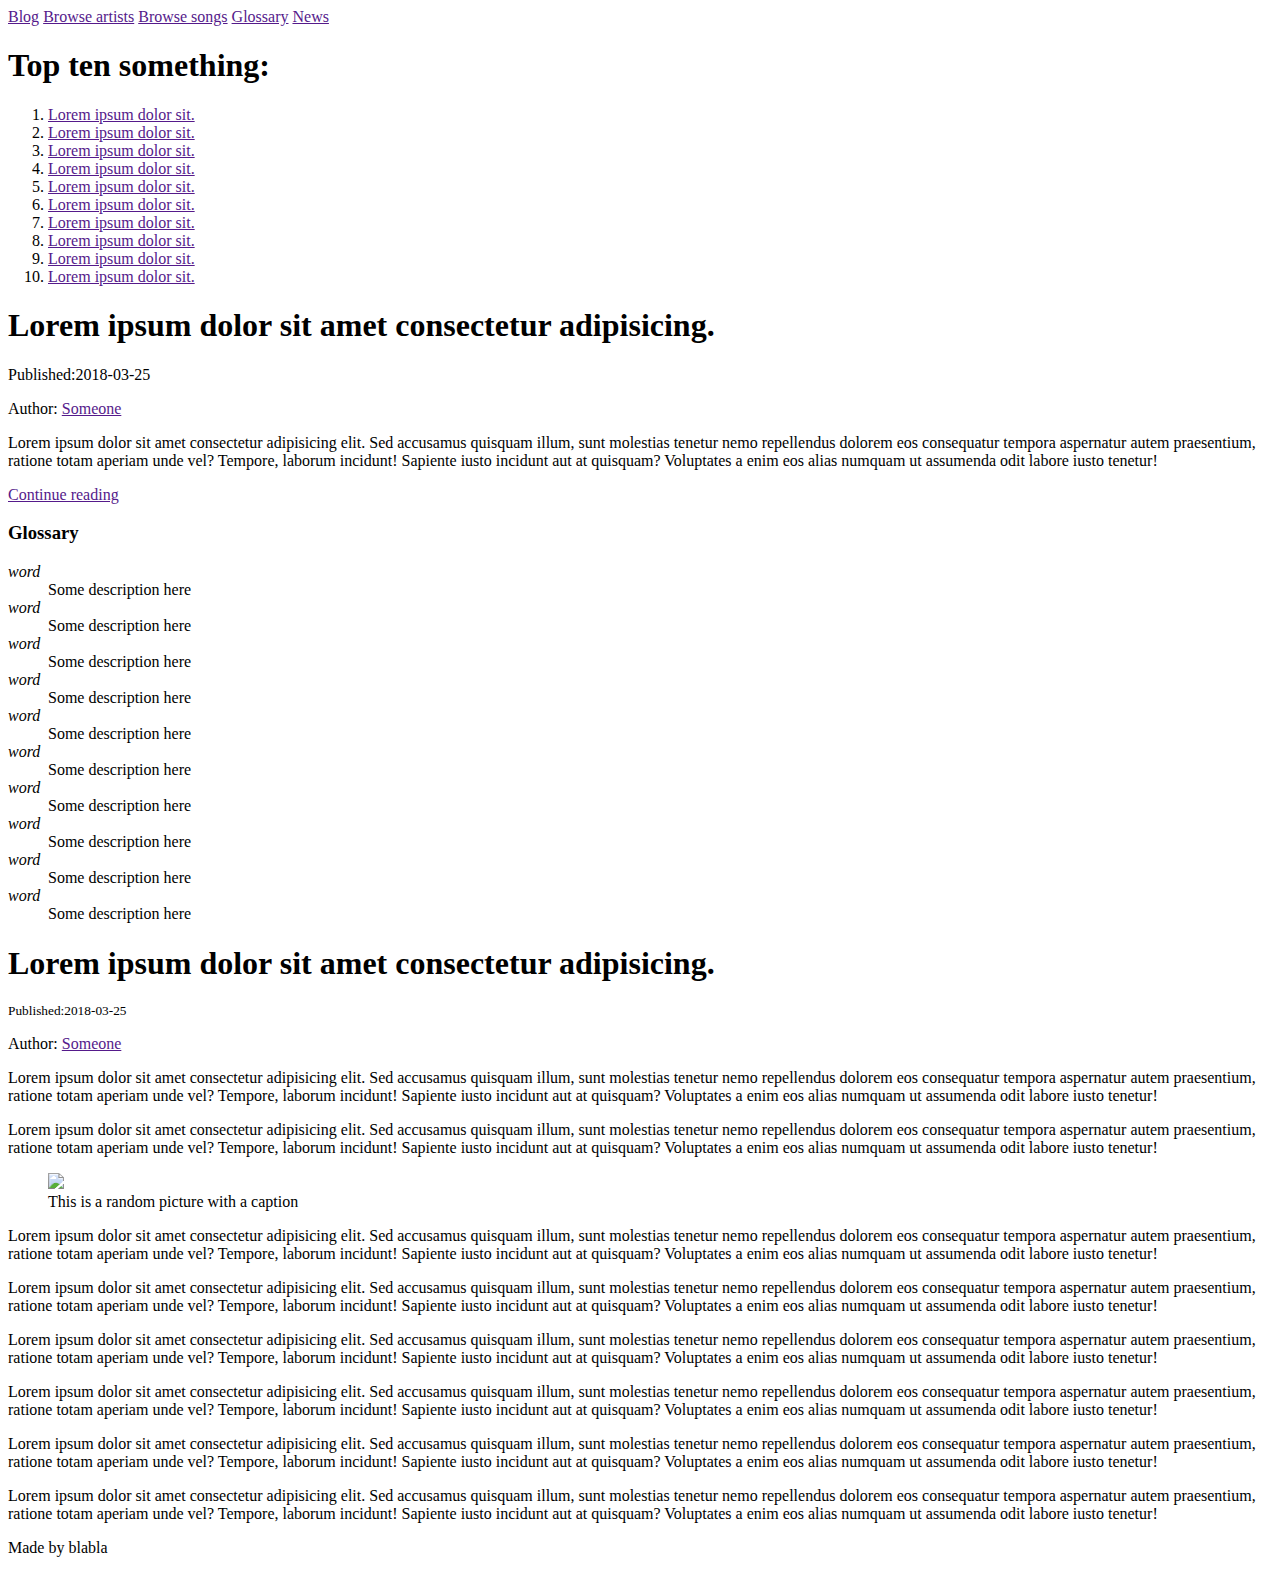
==== glossary.html @ 659bc965 "Initial commit" ====
<!DOCTYPE html>
<html lang="en">
<head>
  <meta charset="UTF-8">
  <meta name="viewport" content="width=device-width, initial-scale=1.0">
  <meta http-equiv="X-UA-Compatible" content="ie=edge">
  <title>Document</title>
  <link href="https://fonts.googleapis.com/css?family=Lato|Open+Sans" rel="stylesheet">  <link rel="stylesheet" href="styles.css">
  <style>
  </style>
</head>
<body>
  <header class="banner">  
    <nav class="main-menu" role="navigation">
        <a href="" class="menu-item">Blog</a>
        <a href="" class="menu-item">Browse artists</a>
        <a href="" class="menu-item">Browse songs</a>
        <a href="" class="menu-item">Glossary</a>
        <a href="" class="menu-item">News</a>
      </nav>
  </header>
  <main class="container" role="main">
    <aside class="content-menu">
      <h1>Top ten something:</h1>
      <ol>
        <li class="list-item" role="link"><a href="">Lorem ipsum dolor sit.</a></li>
        <li class="list-item" role="link"><a href="">Lorem ipsum dolor sit.</a></li>
        <li class="list-item" role="link"><a href="">Lorem ipsum dolor sit.</a></li>
        <li class="list-item" role="link"><a href="">Lorem ipsum dolor sit.</a></li>
        <li class="list-item" role="link"><a href="">Lorem ipsum dolor sit.</a></li>
        <li class="list-item" role="link"><a href="">Lorem ipsum dolor sit.</a></li>
        <li class="list-item" role="link"><a href="">Lorem ipsum dolor sit.</a></li>
        <li class="list-item" role="link"><a href="">Lorem ipsum dolor sit.</a></li>
        <li class="list-item" role="link"><a href="">Lorem ipsum dolor sit.</a></li>
        <li class="list-item" role="link"><a href="">Lorem ipsum dolor sit.</a></li>
      </ol>
    </aside>

    <section class="blog-posts">
      <article class="post-item">
        <header class="post-item-header">
          <h1>Lorem ipsum dolor sit amet consectetur adipisicing.</h1>
          <p>Published:<time pubdate="pubdate">2018-03-25</time></p>
          <p>Author: <a href="">Someone</a></p>
        </header>
        
        <p>Lorem ipsum dolor sit amet consectetur adipisicing elit. Sed accusamus quisquam illum, sunt molestias tenetur nemo repellendus dolorem eos consequatur tempora aspernatur autem praesentium, ratione totam aperiam unde vel? Tempore, laborum incidunt! Sapiente iusto incidunt aut at quisquam? Voluptates a enim eos alias numquam ut assumenda odit labore iusto tenetur!</p>
        
        <a href="">Continue reading</a>
      </article>
    </section>
  </main>
  <main class="container" role="main">
    <aside class="content-menu">
      <h3>Glossary</h3>
      <dl>
        <dt><dfn>word</dfn></dt>
        <dd>Some description here</dd>
        <dt><dfn>word</dfn></dt>
        <dd>Some description here</dd>
        <dt><dfn>word</dfn></dt>
        <dd>Some description here</dd>
        <dt><dfn>word</dfn></dt>
        <dd>Some description here</dd>
        <dt><dfn>word</dfn></dt>
        <dd>Some description here</dd>
        <dt><dfn>word</dfn></dt>
        <dd>Some description here</dd>
        <dt><dfn>word</dfn></dt>
        <dd>Some description here</dd>
        <dt><dfn>word</dfn></dt>
        <dd>Some description here</dd>
        <dt><dfn>word</dfn></dt>
        <dd>Some description here</dd>
        <dt><dfn>word</dfn></dt>
        <dd>Some description here</dd>
      </dl>
    </aside>

    <article class="blog-post">
      <header class="post-item-header">
        <h1>Lorem ipsum dolor sit amet consectetur adipisicing.</h1>
        <small><p>Published:<time pubdate="pubdate">2018-03-25</time></p></small>
        <small></small><p>Author: <a href="">Someone</a></p></header></small>
      </header>
      
      <div class="blog-post-content">
        <p>Lorem ipsum dolor sit amet consectetur adipisicing elit. Sed accusamus quisquam illum, sunt molestias tenetur nemo repellendus dolorem eos consequatur tempora aspernatur autem praesentium, ratione totam aperiam unde vel? Tempore, laborum incidunt! Sapiente iusto incidunt aut at quisquam? Voluptates a enim eos alias numquam ut assumenda odit labore iusto tenetur!</p>
        <p>Lorem ipsum dolor sit amet consectetur adipisicing elit. Sed accusamus quisquam illum, sunt molestias tenetur nemo repellendus dolorem eos consequatur tempora aspernatur autem praesentium, ratione totam aperiam unde vel? Tempore, laborum incidunt! Sapiente iusto incidunt aut at quisquam? Voluptates a enim eos alias numquam ut assumenda odit labore iusto tenetur!</p>
        <figure>
          <img class="post-img" src="https://images.pexels.com/photos/164821/pexels-photo-164821.jpeg?auto=compress&cs=tinysrgb&dpr=2&h=750&w=1260">
          <figcaption>This is a random picture with a caption</figcaption>
        </figure>
        <p>Lorem ipsum dolor sit amet consectetur adipisicing elit. Sed accusamus quisquam illum, sunt molestias tenetur nemo repellendus dolorem eos consequatur tempora aspernatur autem praesentium, ratione totam aperiam unde vel? Tempore, laborum incidunt! Sapiente iusto incidunt aut at quisquam? Voluptates a enim eos alias numquam ut assumenda odit labore iusto tenetur!</p>
        <p>Lorem ipsum dolor sit amet consectetur adipisicing elit. Sed accusamus quisquam illum, sunt molestias tenetur nemo repellendus dolorem eos consequatur tempora aspernatur autem praesentium, ratione totam aperiam unde vel? Tempore, laborum incidunt! Sapiente iusto incidunt aut at quisquam? Voluptates a enim eos alias numquam ut assumenda odit labore iusto tenetur!</p>
        <p>Lorem ipsum dolor sit amet consectetur adipisicing elit. Sed accusamus quisquam illum, sunt molestias tenetur nemo repellendus dolorem eos consequatur tempora aspernatur autem praesentium, ratione totam aperiam unde vel? Tempore, laborum incidunt! Sapiente iusto incidunt aut at quisquam? Voluptates a enim eos alias numquam ut assumenda odit labore iusto tenetur!</p>
        <p>Lorem ipsum dolor sit amet consectetur adipisicing elit. Sed accusamus quisquam illum, sunt molestias tenetur nemo repellendus dolorem eos consequatur tempora aspernatur autem praesentium, ratione totam aperiam unde vel? Tempore, laborum incidunt! Sapiente iusto incidunt aut at quisquam? Voluptates a enim eos alias numquam ut assumenda odit labore iusto tenetur!</p>
        <p>Lorem ipsum dolor sit amet consectetur adipisicing elit. Sed accusamus quisquam illum, sunt molestias tenetur nemo repellendus dolorem eos consequatur tempora aspernatur autem praesentium, ratione totam aperiam unde vel? Tempore, laborum incidunt! Sapiente iusto incidunt aut at quisquam? Voluptates a enim eos alias numquam ut assumenda odit labore iusto tenetur!</p>
        <p>Lorem ipsum dolor sit amet consectetur adipisicing elit. Sed accusamus quisquam illum, sunt molestias tenetur nemo repellendus dolorem eos consequatur tempora aspernatur autem praesentium, ratione totam aperiam unde vel? Tempore, laborum incidunt! Sapiente iusto incidunt aut at quisquam? Voluptates a enim eos alias numquam ut assumenda odit labore iusto tenetur!</p>
      </div>
    </article>
  </main>
  <footer class="main-footer" role="contentinfo">
    <p>Made by blabla</p>
  </footer>
</body>
</html>
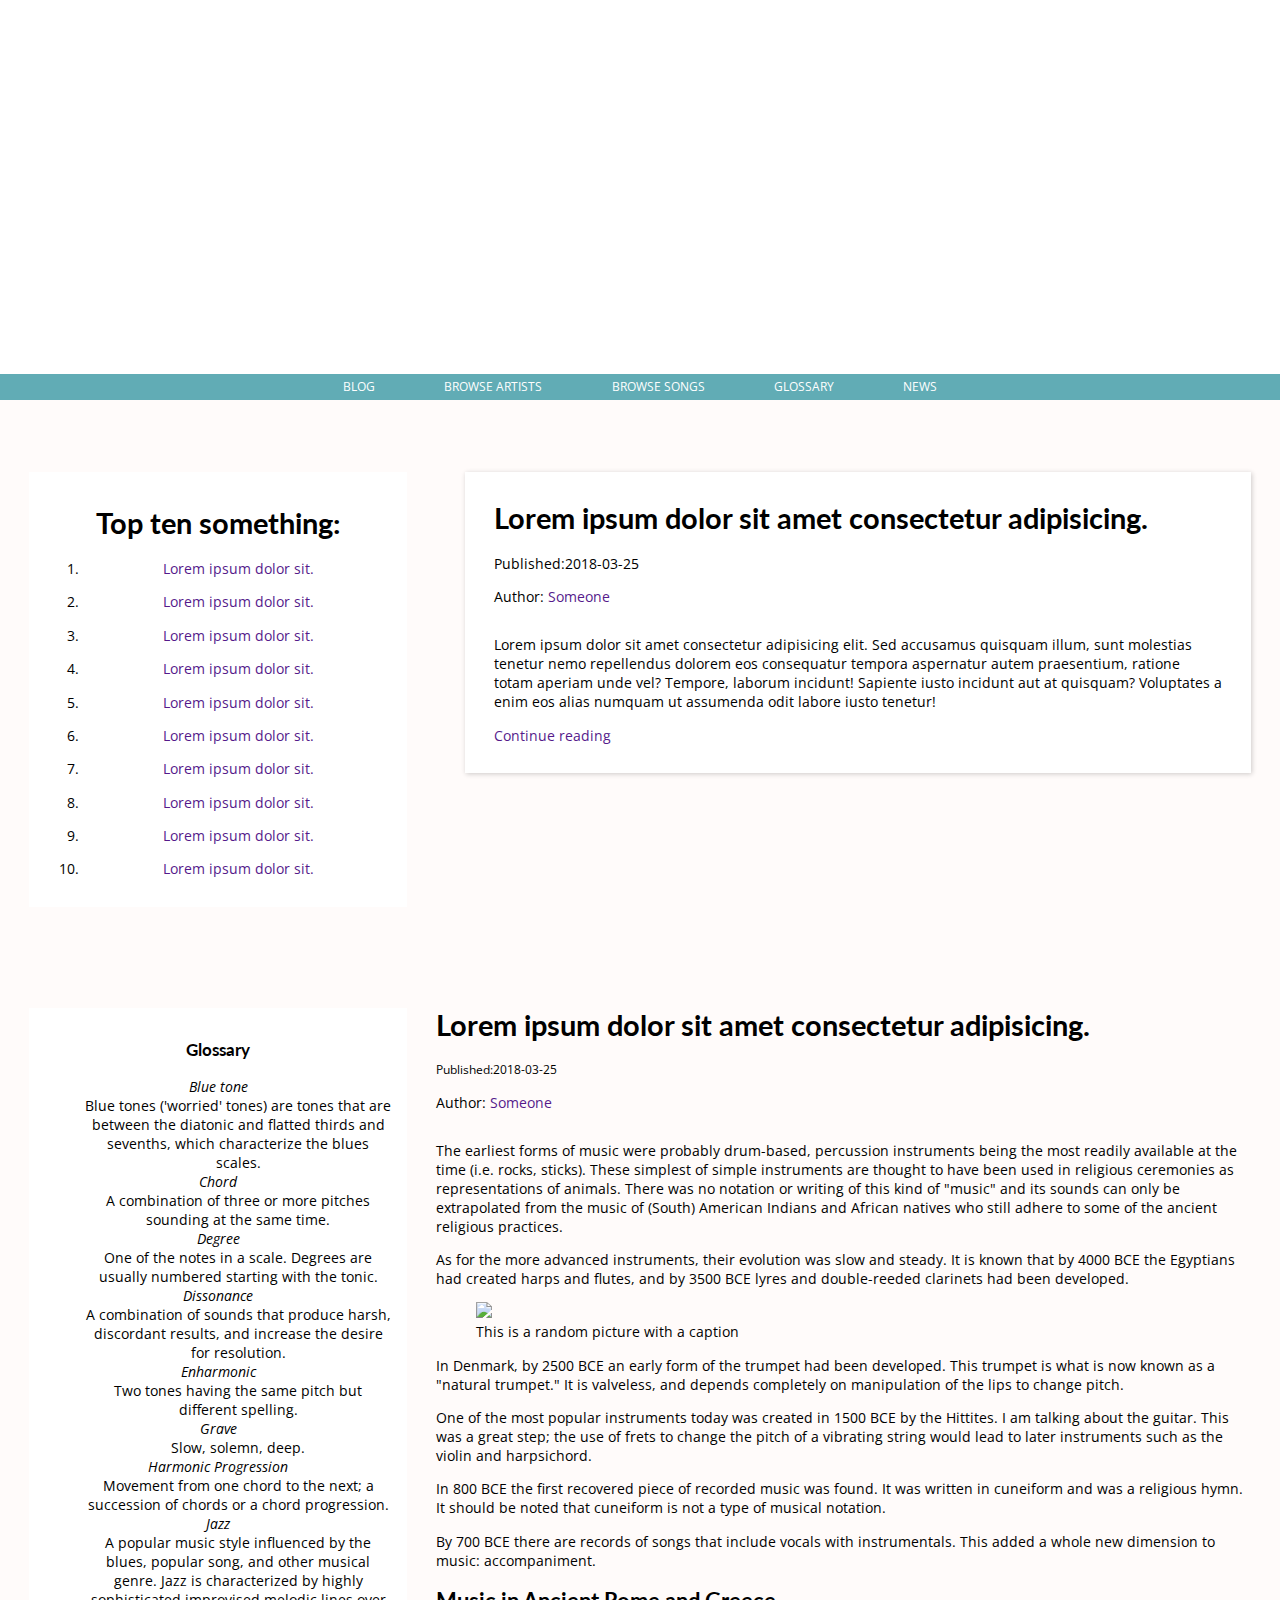
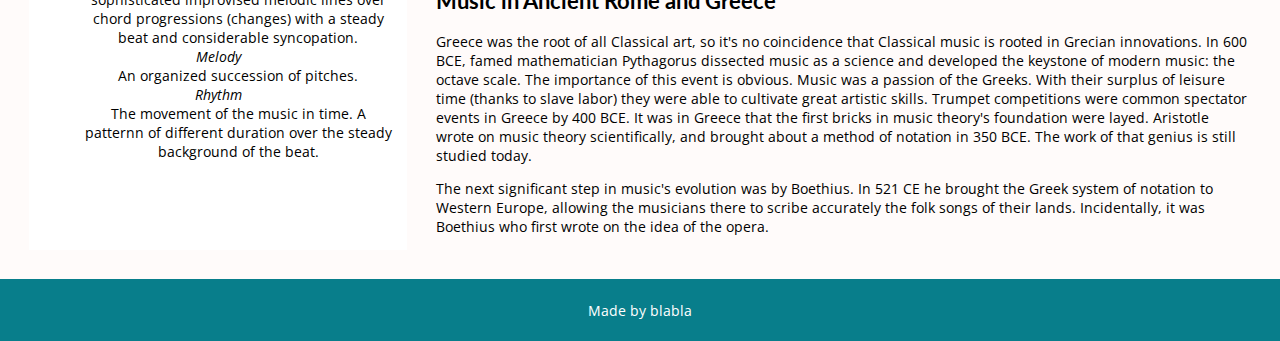
==== commit 1e9ef8ef: "Add blog post and a few styles" ====
--- a/glossary.html
+++ b/glossary.html
@@ -7,8 +7,10 @@
   <title>Document</title>
   <link href="https://fonts.googleapis.com/css?family=Lato|Open+Sans" rel="stylesheet">  <link rel="stylesheet" href="styles.css">
   <style>
+
   </style>
 </head>
+
 <body>
   <header class="banner">  
     <nav class="main-menu" role="navigation">
@@ -54,26 +56,26 @@
     <aside class="content-menu">
       <h3>Glossary</h3>
       <dl>
-        <dt><dfn>word</dfn></dt>
-        <dd>Some description here</dd>
-        <dt><dfn>word</dfn></dt>
-        <dd>Some description here</dd>
-        <dt><dfn>word</dfn></dt>
-        <dd>Some description here</dd>
-        <dt><dfn>word</dfn></dt>
-        <dd>Some description here</dd>
-        <dt><dfn>word</dfn></dt>
-        <dd>Some description here</dd>
-        <dt><dfn>word</dfn></dt>
-        <dd>Some description here</dd>
-        <dt><dfn>word</dfn></dt>
-        <dd>Some description here</dd>
-        <dt><dfn>word</dfn></dt>
-        <dd>Some description here</dd>
-        <dt><dfn>word</dfn></dt>
-        <dd>Some description here</dd>
-        <dt><dfn>word</dfn></dt>
-        <dd>Some description here</dd>
+        <dt><dfn>Blue tone</dfn></dt>
+        <dd>Blue tones ('worried' tones) are tones that are between the diatonic and flatted thirds and sevenths, which characterize the blues scales.</dd>
+        <dt><dfn>Chord</dfn></dt>
+        <dd>A combination of three or more pitches sounding at the same time.</dd>
+        <dt><dfn>Degree</dfn></dt>
+        <dd>One of the notes in a scale. Degrees are usually numbered starting with the tonic.</dd>
+        <dt><dfn>Dissonance</dfn></dt>
+        <dd>A combination of sounds that produce harsh, discordant results, and increase the desire for resolution.</dd>
+        <dt><dfn>Enharmonic</dfn></dt>
+        <dd>Two tones having the same pitch but different spelling.</dd>
+        <dt><dfn>Grave</dfn></dt>
+        <dd>Slow, solemn, deep.</dd>
+        <dt><dfn>Harmonic Progression</dfn></dt>
+        <dd>Movement from one chord to the next; a succession of chords or a chord progression.</dd>
+        <dt><dfn>Jazz</dfn></dt>
+        <dd>A popular music style influenced by the blues, popular song, and other musical genre. Jazz is characterized by highly sophisticated improvised melodic lines over chord progressions (changes) with a steady beat and considerable syncopation.</dd>
+        <dt><dfn>Melody</dfn></dt>
+        <dd>An organized succession of pitches.</dd>
+        <dt><dfn>Rhythm</dfn></dt>
+        <dd>The movement of the music in time. A patternn of different duration over the steady background of the beat.</dd>
       </dl>
     </aside>
 
@@ -85,18 +87,20 @@
       </header>
       
       <div class="blog-post-content">
-        <p>Lorem ipsum dolor sit amet consectetur adipisicing elit. Sed accusamus quisquam illum, sunt molestias tenetur nemo repellendus dolorem eos consequatur tempora aspernatur autem praesentium, ratione totam aperiam unde vel? Tempore, laborum incidunt! Sapiente iusto incidunt aut at quisquam? Voluptates a enim eos alias numquam ut assumenda odit labore iusto tenetur!</p>
-        <p>Lorem ipsum dolor sit amet consectetur adipisicing elit. Sed accusamus quisquam illum, sunt molestias tenetur nemo repellendus dolorem eos consequatur tempora aspernatur autem praesentium, ratione totam aperiam unde vel? Tempore, laborum incidunt! Sapiente iusto incidunt aut at quisquam? Voluptates a enim eos alias numquam ut assumenda odit labore iusto tenetur!</p>
+        <p>The earliest forms of music were probably drum-based, percussion instruments being the most readily available at the time (i.e. rocks, sticks). These simplest of simple instruments are thought to have been used in religious ceremonies as representations of animals. There was no notation or writing of this kind of "music" and its sounds can only be extrapolated from the music of (South) American Indians and African natives who still adhere to some of the ancient religious practices.</p>
+        <p>As for the more advanced instruments, their evolution was slow and steady. It is known that by 4000 BCE the Egyptians had created harps and flutes, and by 3500 BCE lyres and double-reeded clarinets had been developed.</p>
         <figure>
           <img class="post-img" src="https://images.pexels.com/photos/164821/pexels-photo-164821.jpeg?auto=compress&cs=tinysrgb&dpr=2&h=750&w=1260">
           <figcaption>This is a random picture with a caption</figcaption>
         </figure>
-        <p>Lorem ipsum dolor sit amet consectetur adipisicing elit. Sed accusamus quisquam illum, sunt molestias tenetur nemo repellendus dolorem eos consequatur tempora aspernatur autem praesentium, ratione totam aperiam unde vel? Tempore, laborum incidunt! Sapiente iusto incidunt aut at quisquam? Voluptates a enim eos alias numquam ut assumenda odit labore iusto tenetur!</p>
-        <p>Lorem ipsum dolor sit amet consectetur adipisicing elit. Sed accusamus quisquam illum, sunt molestias tenetur nemo repellendus dolorem eos consequatur tempora aspernatur autem praesentium, ratione totam aperiam unde vel? Tempore, laborum incidunt! Sapiente iusto incidunt aut at quisquam? Voluptates a enim eos alias numquam ut assumenda odit labore iusto tenetur!</p>
-        <p>Lorem ipsum dolor sit amet consectetur adipisicing elit. Sed accusamus quisquam illum, sunt molestias tenetur nemo repellendus dolorem eos consequatur tempora aspernatur autem praesentium, ratione totam aperiam unde vel? Tempore, laborum incidunt! Sapiente iusto incidunt aut at quisquam? Voluptates a enim eos alias numquam ut assumenda odit labore iusto tenetur!</p>
-        <p>Lorem ipsum dolor sit amet consectetur adipisicing elit. Sed accusamus quisquam illum, sunt molestias tenetur nemo repellendus dolorem eos consequatur tempora aspernatur autem praesentium, ratione totam aperiam unde vel? Tempore, laborum incidunt! Sapiente iusto incidunt aut at quisquam? Voluptates a enim eos alias numquam ut assumenda odit labore iusto tenetur!</p>
-        <p>Lorem ipsum dolor sit amet consectetur adipisicing elit. Sed accusamus quisquam illum, sunt molestias tenetur nemo repellendus dolorem eos consequatur tempora aspernatur autem praesentium, ratione totam aperiam unde vel? Tempore, laborum incidunt! Sapiente iusto incidunt aut at quisquam? Voluptates a enim eos alias numquam ut assumenda odit labore iusto tenetur!</p>
-        <p>Lorem ipsum dolor sit amet consectetur adipisicing elit. Sed accusamus quisquam illum, sunt molestias tenetur nemo repellendus dolorem eos consequatur tempora aspernatur autem praesentium, ratione totam aperiam unde vel? Tempore, laborum incidunt! Sapiente iusto incidunt aut at quisquam? Voluptates a enim eos alias numquam ut assumenda odit labore iusto tenetur!</p>
+        <p>In Denmark, by 2500 BCE an early form of the trumpet had been developed. This trumpet is what is now known as a "natural trumpet." It is valveless, and depends completely on manipulation of the lips to change pitch.</p>
+        <p>One of the most popular instruments today was created in 1500 BCE by the Hittites. I am talking about the guitar. This was a great step; the use of frets to change the pitch of a vibrating string would lead to later instruments such as the violin and harpsichord.</p>
+        <p>In 800 BCE the first recovered piece of recorded music was found. It was written in cuneiform and was a religious hymn. It should be noted that cuneiform is not a type of musical notation.</p>
+        <p>By 700 BCE there are records of songs that include vocals with instrumentals. This added a whole new dimension to music: accompaniment.</p>
+        
+        <h2>Music in Ancient Rome and Greece</h2>
+        <p>Greece was the root of all Classical art, so it's no coincidence that Classical music is rooted in Grecian innovations. In 600 BCE, famed mathematician Pythagorus dissected music as a science and developed the keystone of modern music: the octave scale. The importance of this event is obvious. Music was a passion of the Greeks. With their surplus of leisure time (thanks to slave labor) they were able to cultivate great artistic skills. Trumpet competitions were common spectator events in Greece by 400 BCE. It was in Greece that the first bricks in music theory's foundation were layed. Aristotle wrote on music theory scientifically, and brought about a method of notation in 350 BCE. The work of that genius is still studied today.</p>
+        <p>The next significant step in music's evolution was by Boethius. In 521 CE he brought the Greek system of notation to Western Europe, allowing the musicians there to scribe accurately the folk songs of their lands. Incidentally, it was Boethius who first wrote on the idea of the opera.</p>
       </div>
     </article>
   </main>
--- a/styles.css
+++ b/styles.css
@@ -0,0 +1,177 @@
+:root {
+  --snow: #FFFBFA;
+  --black-olive: #3C3C3C;
+  --light-blue: #61ACB5;
+  --dark-blue: #087E8B;
+}
+
+h1, h2, h3, h4, h5, h6 {
+  font-family: 'Lato', sans-serif;
+}
+
+.container {
+  padding: 2em;
+  padding-top: 5em;
+  background-color: var(--snow);
+  display: grid;
+  grid-template-columns: repeat(3, 1fr);
+  grid-template-rows: auto;
+  grid-template-areas:
+    "menu content content";
+}
+
+body {
+  font-family: 'Open Sans', 'Helvetica', sans-serif;
+  font-size: 0.9em;
+  margin: 0;
+}
+
+.banner {
+  position: relative;
+  width: 100%;
+  height: 400px;
+  background-size: cover;
+  background-image: url('https://images.pexels.com/photos/371836/pexels-photo-371836.jpeg?auto=compress&cs=tinysrgb&dpr=2&h=750&w=1260');
+}
+
+.content-menu {
+  grid-area: menu;
+  background-color: #fff;
+  text-align: center;
+  padding: 1em;
+  margin-right: 2em;
+}
+
+.main-menu {
+  display: flex;
+  justify-content: center;
+  background-color: var(--light-blue);
+  position: absolute;
+  bottom: 0;
+  width: 100%;
+}
+
+.menu-item {
+  padding: 0.5em 3em;
+  font-size: 0.8em;
+  text-decoration: none;
+  color: #fff;
+  text-transform: uppercase;
+}
+
+.menu-item:hover {
+  background-color: var(--dark-blue);
+}
+
+.article-footer {
+  text-align: right;
+}
+
+.blog-post,
+.blog-posts {
+  grid-area: content; 
+}
+
+.post-item-header h1 {
+  margin-top: 0;
+}
+
+.post-item-header {
+  margin-bottom: 2em;
+}
+
+.post-item {
+  background-color: #fff;
+  margin-left: 2em;
+  margin-bottom: 2em;
+  box-shadow: 1px 1px 5px rgba(0,0,0,0.2);
+  padding: 2em;
+}
+
+.post-img {
+  max-width: 100%;
+}
+
+a {
+  text-decoration: none;
+}
+
+.main-footer {
+  text-align: center;
+  background-color: var(--dark-blue);
+  color: #fff;
+  padding-top: 0.5em;
+  padding-bottom:0.5em;
+}
+
+.read-more {
+  text-align: right;
+  padding: 0.5em;
+  bottom: 0;
+}
+
+.read-more:hover {
+  background-color: #eee;
+}
+
+.list-item {
+  margin-bottom: 1em;
+}
+
+.list-item a:hover {
+  color: var(--dark-blue);
+}
+
+/* blockquote {
+  background-color: #fff;
+  border-left: 3px solid var(--light-blue);
+  padding: .5em 2em;
+} */
+
+blockquote {
+  background: #fff;
+  padding: 1em;
+  padding-left: 3.5em;
+  margin: 4em 2em;
+  position: relative;
+  
+  /*Font*/
+  font-family: Georgia, serif;
+  line-height: 1.3;
+
+  /*Box Shadow - (Optional)*/
+  -moz-box-shadow: 1px 1px 10px #ccc;
+  -webkit-box-shadow: 1px 1px 10px #ccc;
+  box-shadow: 1px 1px 10px #ccc;
+
+  /*Borders - (Optional)*/
+  border-left: 10px solid #ccc;
+  border-right: 2px solid #ccc;   
+}
+
+blockquote::before {
+  content: "\201C"; /*Unicode for Left Double Quote*/
+  
+  /*Font*/
+  font-size: 60px;
+  font-weight: bold;
+  color: #999;
+  
+  /*Positioning*/
+  position: absolute;
+  left: 10px;
+  top:5px;
+  
+}
+
+blockquote::after {
+  /*Reset to make sure*/
+  content: "";
+}
+
+/* .video {
+  height: 300px;
+  overflow: hidden;
+  display: flex;
+  align-items: flex-end;
+} */